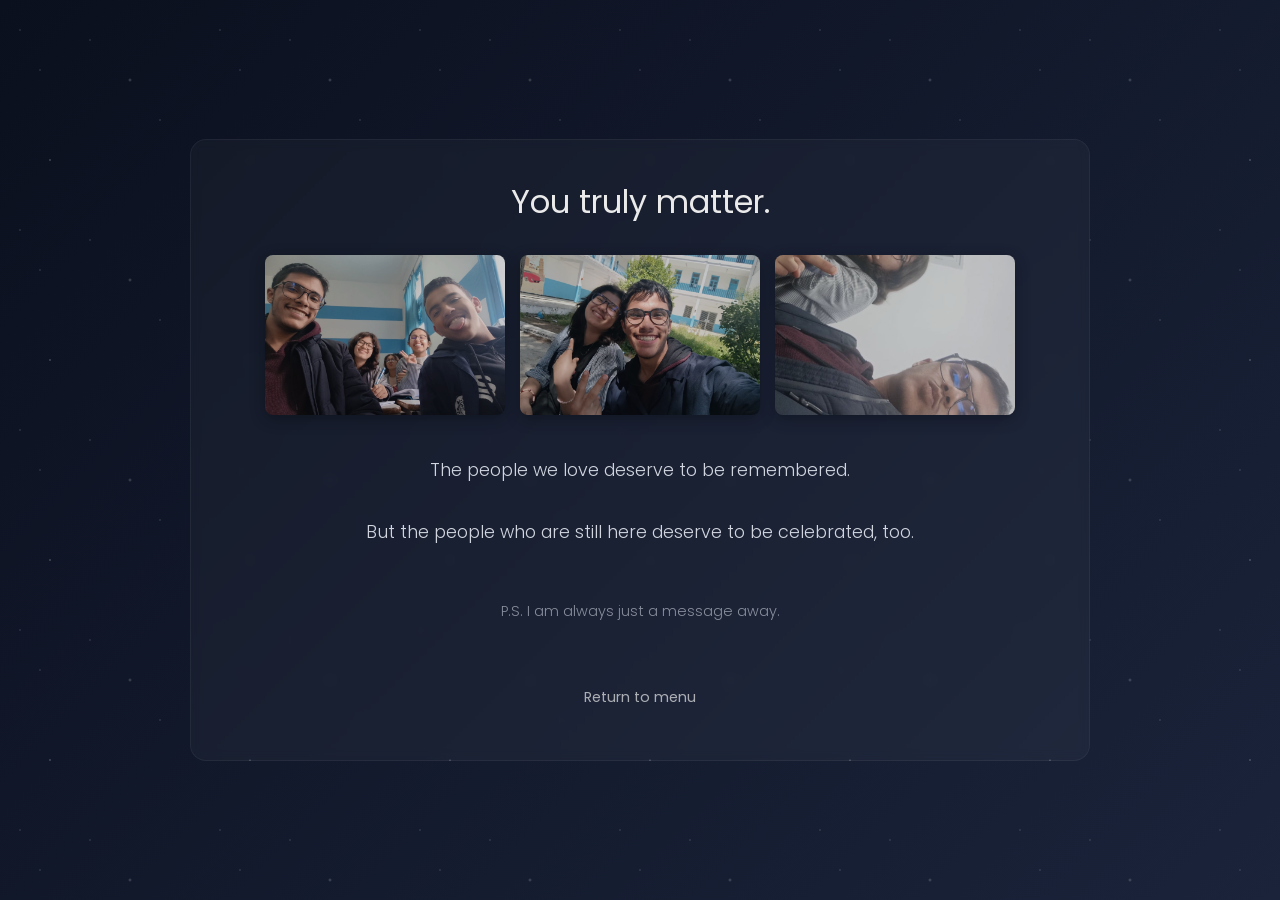
==== final.html @ 1cd5200f "Add files via upload" ====
<!DOCTYPE html>
<html lang="en">
<head>
    <meta charset="UTF-8">
    <meta name="viewport" content="width=device-width, initial-scale=1.0">
    <title>You matter</title>
    <link rel="stylesheet" href="style.css">
</head>
<body>
    <div class="container">
        <h1>You truly matter.</h1>
        

        <div class="photo-gallery" style="display: flex; gap: 15px; justify-content: center; flex-wrap: wrap; margin-top: 30px; margin-bottom: 30px;">
            <div class="image-wrapper" style="margin: 0; width: 240px; height: 160px; border-radius: 8px;">

                <img src="WhatsApp Image 2026-04-19 at 6.11.51 PM.jpeg" alt="Add your photo 1" class="memory-image" style="height: 100%; object-fit: cover;">
            </div>
            <div class="image-wrapper" style="margin: 0; width: 240px; height: 160px; border-radius: 8px;">

                <img src="WhatsApp Image 2026-04-28 at 10.25.29 PM.jpeg" alt="Add your photo 2" class="memory-image" style="height: 100%; object-fit: cover;">
            </div>
            <div class="image-wrapper" style="margin: 0; width: 240px; height: 160px; border-radius: 8px;">

                <img src="WhatsApp Image 2026-04-19 at 5.59.59 PM (1).jpeg" alt="Add your photo 3" class="memory-image" style="height: 100%; object-fit: cover;">
            </div>
        </div>
        <div class="message-text" style="text-align: center; margin-top: 40px;">
            <p>The people we love deserve to be remembered.</p>
            <p>But the people who are still here deserve to be celebrated, too.</p>
            <p style="margin-top: 50px; font-size: 0.9rem; opacity: 0.6;">P.S. I am always just a message away.</p>
        </div>
        
        <div class="btn-col" style="margin-top: 50px;">
            <a href="choice.html" class="btn" style="font-size: 0.9em; opacity: 0.7; border: none;">Return to menu</a>
        </div>
    </div>
</body>
</html>
---- style.css ----
/* style.css */
@import url('https://fonts.googleapis.com/css2?family=Poppins:wght@300;400;500&display=swap');

/* --- Base & Reset --- */
* {
    margin: 0;
    padding: 0;
    box-sizing: border-box;
}

body {
    font-family: 'Poppins', sans-serif;
    /* Soft dark night sky gradient */
    background: linear-gradient(135deg, #0b101e 0%, #1a233a 100%);
    color: #eaeaea; /* Soft off-white for emotional, gentle reading */
    min-height: 100vh;
    display: flex;
    justify-content: center;
    align-items: center;
    /* Subtle fade in when pages load */
    animation: fadeIn 1.5s ease-in-out;
}

/* Background "Stars" effect via radial-gradient for a simple, code-only starry night */
body::before {
    content: "";
    position: absolute;
    top: 0; left: 0; width: 100%; height: 100%;
    background-image: 
        radial-gradient(1px 1px at 20px 30px, #ffffff, rgba(0,0,0,0)),
        radial-gradient(1px 1px at 40px 70px, #ffffff, rgba(0,0,0,0)),
        radial-gradient(1.5px 1.5px at 50px 160px, #ffffff, rgba(0,0,0,0)),
        radial-gradient(1px 1px at 90px 40px, #ffffff, rgba(0,0,0,0)),
        radial-gradient(2px 2px at 130px 80px, rgba(255,255,255,0.8), rgba(0,0,0,0)),
        radial-gradient(1px 1px at 160px 120px, #ffffff, rgba(0,0,0,0));
    background-repeat: repeat;
    background-size: 200px 200px;
    opacity: 0.3; /* Keep it subtle */
    z-index: -1; /* Keep it behind text */
}

/* --- Layout --- */
.container {
    max-width: 900px;
    width: 90%;
    margin: 0 auto;
    text-align: center;
    padding: 40px;
    /* Subtle glass-like container, very gentle */
    background: rgba(255, 255, 255, 0.03);
    border-radius: 16px;
    border: 1px solid rgba(255, 255, 255, 0.05);
    backdrop-filter: blur(5px);
}

/* --- Typography --- */
h1 {
    font-size: 2rem;
    font-weight: 400;
    margin-bottom: 20px;
    line-height: 1.4;
}

p {
    font-size: 1.1rem;
    font-weight: 300;
    line-height: 1.8; /* Generous line height for breathing room */
    margin-bottom: 30px;
    color: #d1d5df;
}

.message-text {
    font-size: 1.15rem;
    text-align: left; /* Reading long text is often better left-aligned */
    margin: 0 auto 30px auto;
    max-width: 600px;
}

/* --- Inputs & Buttons --- */
input[type="password"],
input[type="text"] {
    width: 250px;
    padding: 12px 20px;
    margin-bottom: 20px;
    border: 1px solid rgba(255, 255, 255, 0.2);
    border-radius: 8px;
    background: rgba(0, 0, 0, 0.2);
    color: white;
    font-family: inherit;
    font-size: 1rem;
    text-align: center;
    outline: none;
    transition: border-color 0.3s;
}

input[type="password"]:focus,
input[type="text"]:focus {
    border-color: rgba(255, 255, 255, 0.6);
}

.btn-group {
    display: flex;
    justify-content: center;
    gap: 15px;
    flex-wrap: wrap;
    margin-top: 20px;
}

.btn-col {
    display: flex;
    flex-direction: column;
    align-items: center;
    gap: 15px;
}

button, .btn {
    display: inline-block;
    padding: 12px 25px;
    background: transparent;
    color: #eaeaea;
    border: 1px solid rgba(255, 255, 255, 0.4);
    border-radius: 8px;
    font-family: inherit;
    font-size: 1rem;
    cursor: pointer;
    text-decoration: none;
    transition: all 0.3s ease;
}

button:hover, .btn:hover {
    background: rgba(255, 255, 255, 0.1);
    border-color: rgba(255, 255, 255, 0.8);
    /* Soft glow */
    box-shadow: 0 0 15px rgba(255, 255, 255, 0.1);
}

/* --- Images --- */
.image-wrapper {
    margin: 20px auto;
    max-width: 300px;
    border-radius: 12px;
    overflow: hidden;
    box-shadow: 0 4px 15px rgba(0,0,0,0.3);
}

.memory-image {
    width: 100%;
    height: auto;
    display: block;
    object-fit: cover;
    opacity: 0.8;
    transition: opacity 0.3s ease;
}

.memory-image:hover {
    opacity: 1;
}

/* --- Utilities & Specific Elements --- */
.hidden {
    display: none !important;
}

#error-msg {
    color: #ffb3b3;
    font-size: 0.9rem;
    margin-top: -10px;
    margin-bottom: 15px;
    opacity: 0.8;
}

#rejection-msg {
    margin-top: 20px;
    font-style: italic;
    color: #a0a5b5;
}

/* --- Modal Overlay for Comforting Messages --- */
.modal-overlay {
    position: fixed;
    top: 0; left: 0; width: 100%; height: 100%;
    background: rgba(0,0,0,0.7);
    display: flex;
    justify-content: center;
    align-items: center;
    z-index: 1000;
    /* Gentle entry */
    opacity: 0;
    visibility: hidden;
    transition: opacity 0.4s ease;
}

.modal-overlay.active {
    opacity: 1;
    visibility: visible;
}

.modal-content {
    background: #1a233a;
    padding: 40px;
    border-radius: 12px;
    max-width: 500px;
    width: 90%;
    text-align: center;
    border: 1px solid rgba(255,255,255,0.1);
}

.modal-content p {
    margin-bottom: 25px;
    font-size: 1.1rem;
}

/* --- Animations --- */
@keyframes fadeIn {
    from { opacity: 0; transform: translateY(10px); }
    to { opacity: 1; transform: translateY(0); }
}
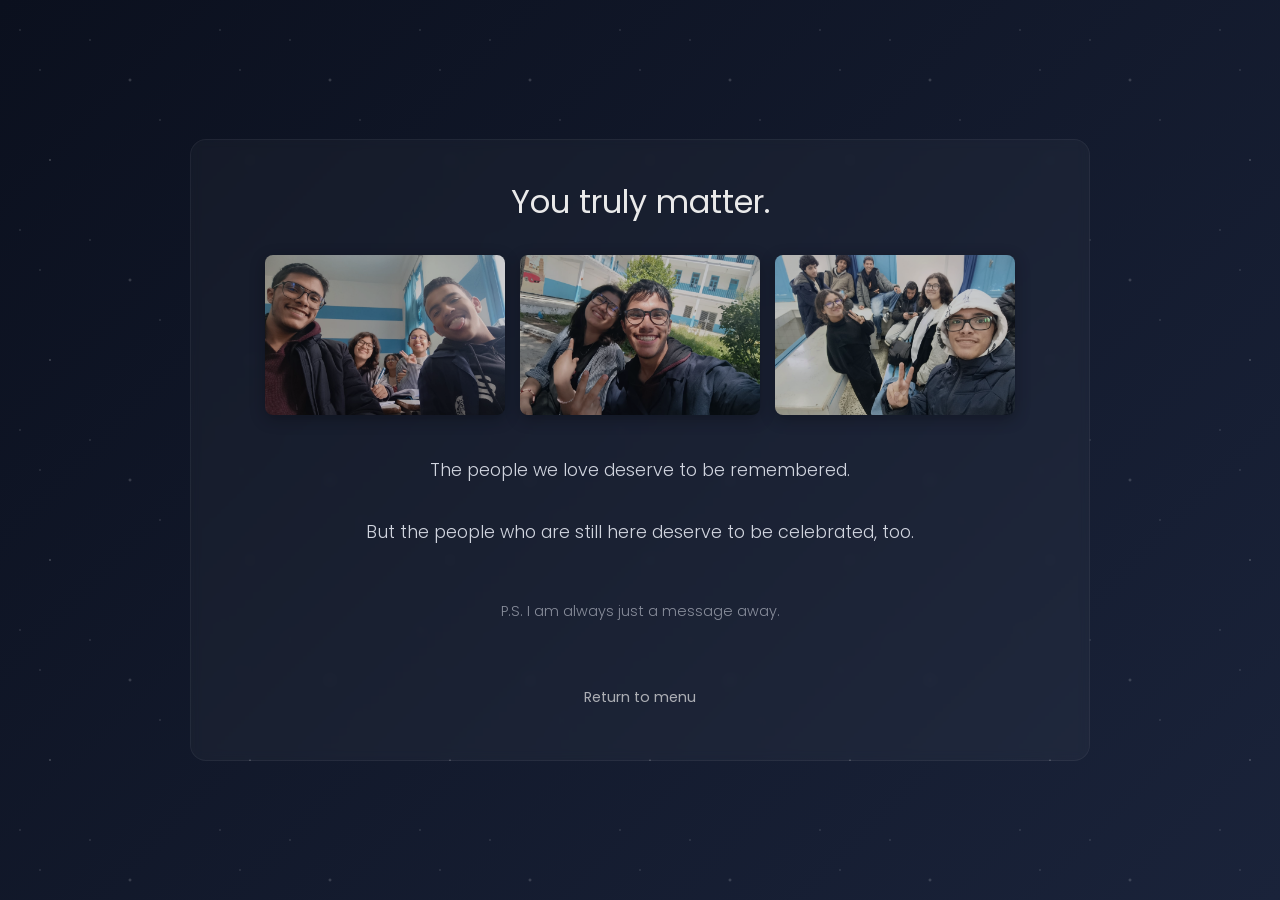
==== commit b96f5ccd: "Update final.html" ====
--- a/final.html
+++ b/final.html
@@ -22,7 +22,7 @@
             </div>
             <div class="image-wrapper" style="margin: 0; width: 240px; height: 160px; border-radius: 8px;">
 
-                <img src="WhatsApp Image 2026-04-19 at 5.59.59 PM (1).jpeg" alt="Add your photo 3" class="memory-image" style="height: 100%; object-fit: cover;">
+                <img src="WhatsApp Image 2026-04-30 at 8.16.08 PM.jpeg" alt="Add your photo 3" class="memory-image" style="height: 100%; object-fit: cover;">
             </div>
         </div>
         <div class="message-text" style="text-align: center; margin-top: 40px;">
--- a/style.css
+++ b/style.css
@@ -178,7 +178,7 @@
 /* --- Modal Overlay for Comforting Messages --- */
 .modal-overlay {
     position: fixed;
-    top: 0; left: 0; width: 100%; height: 100%;
+    top: 0; left: 0; width: 100%; height: 151%;
     background: rgba(0,0,0,0.7);
     display: flex;
     justify-content: center;
